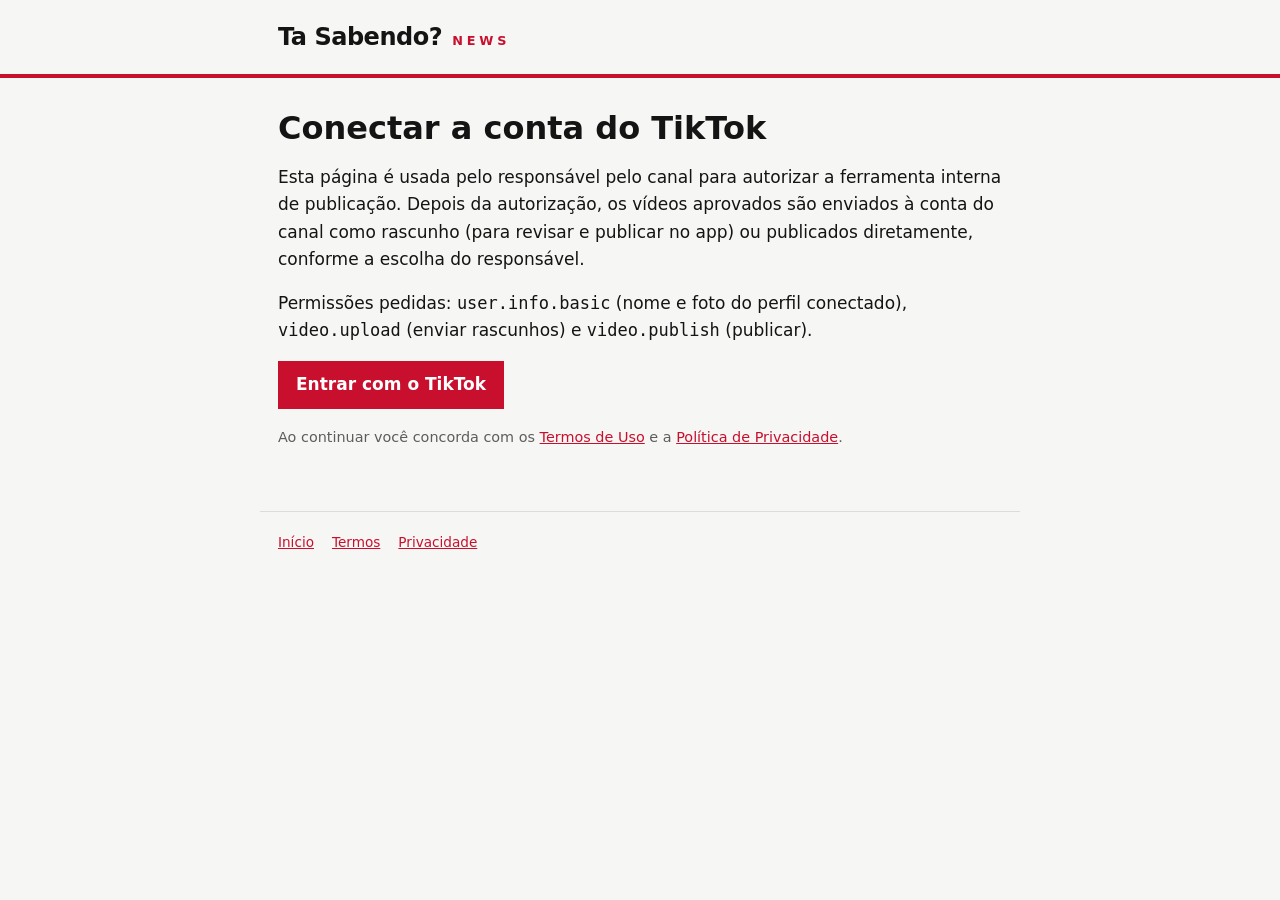
==== conectar.html @ f862f6e2 "Pagina Conectar conta do TikTok" ====
﻿<!doctype html>
<html lang="pt-BR"><head><meta charset="utf-8"><meta name="viewport" content="width=device-width,initial-scale=1,viewport-fit=cover">
<meta name="robots" content="noindex"><title>Conectar conta · Ta Sabendo? news</title>
<link rel="stylesheet" href="estilo.css"></head><body>
<header><div class="in"><a href="./">Ta Sabendo?</a><span>NEWS</span></div></header>
<main>
<h1>Conectar a conta do TikTok</h1>
<p>Esta página é usada pelo responsável pelo canal para autorizar a ferramenta interna de publicação. Depois da autorização, os vídeos aprovados são enviados à conta do canal como rascunho (para revisar e publicar no app) ou publicados diretamente, conforme a escolha do responsável.</p>
<p>Permissões pedidas: <code>user.info.basic</code> (nome e foto do perfil conectado), <code>video.upload</code> (enviar rascunhos) e <code>video.publish</code> (publicar).</p>
<p><button id="entrar">Entrar com o TikTok</button></p>
<p class="meta">Ao continuar você concorda com os <a href="termos.html">Termos de Uso</a> e a <a href="privacidade.html">Política de Privacidade</a>.</p>
</main>
<footer><a href="./">Início</a><a href="termos.html">Termos</a><a href="privacidade.html">Privacidade</a></footer>
<script>
const CLIENT_KEY = "sbaw26r3gwras44yjm";
document.getElementById("entrar").onclick = () => {
  const estado = crypto.getRandomValues(new Uint32Array(2)).join("");
  try { sessionStorage.setItem("estado", estado); } catch (e) {}
  const q = new URLSearchParams({client_key: CLIENT_KEY, scope: "user.info.basic,video.upload,video.publish",
    response_type: "code", redirect_uri: "https://tasabendonews2027.github.io/callback.html", state: estado});
  location.href = "https://www.tiktok.com/v2/auth/authorize/?" + q.toString();
};
</script>
</body></html>
---- estilo.css ----
:root{--bg:#F6F6F4;--fg:#141414;--muted:#5d5d5d;--red:#C8102E;--line:#dcdcd8}
@media (prefers-color-scheme:dark){:root{--bg:#121214;--fg:#ececec;--muted:#a3a3a3;--red:#ff4d5e;--line:#2c2c30}}
*{box-sizing:border-box}
body{margin:0;background:var(--bg);color:var(--fg);font:17px/1.6 system-ui,-apple-system,"Segoe UI",Roboto,sans-serif}
header{border-bottom:4px solid var(--red)}
header .in,main,footer{max-width:760px;margin:0 auto;padding-left:max(18px,env(safe-area-inset-left));padding-right:max(18px,env(safe-area-inset-right))}
header .in{display:flex;align-items:baseline;gap:10px;padding-block:18px}
header a{color:var(--fg);text-decoration:none;font-weight:800;font-size:1.5rem;letter-spacing:-.02em}
header span{font-size:.8rem;letter-spacing:.3em;font-weight:700;color:var(--red)}
main{padding-block:32px 48px}
h1{font-size:2rem;line-height:1.15;margin:0 0 8px}
h2{font-size:1.15rem;margin:32px 0 6px}
p,li{max-width:68ch}
.meta{color:var(--muted);font-size:.9rem}
a{color:var(--red)}
code,.box{font-family:ui-monospace,Consolas,monospace}
.box{display:block;background:var(--line);padding:14px;word-break:break-all;margin:12px 0;font-size:.95rem}
button{font:inherit;font-weight:700;background:var(--red);color:#fff;border:0;padding:10px 18px;cursor:pointer}
footer{border-top:1px solid var(--line);padding-block:20px;color:var(--muted);font-size:.85rem;display:flex;gap:18px;flex-wrap:wrap}
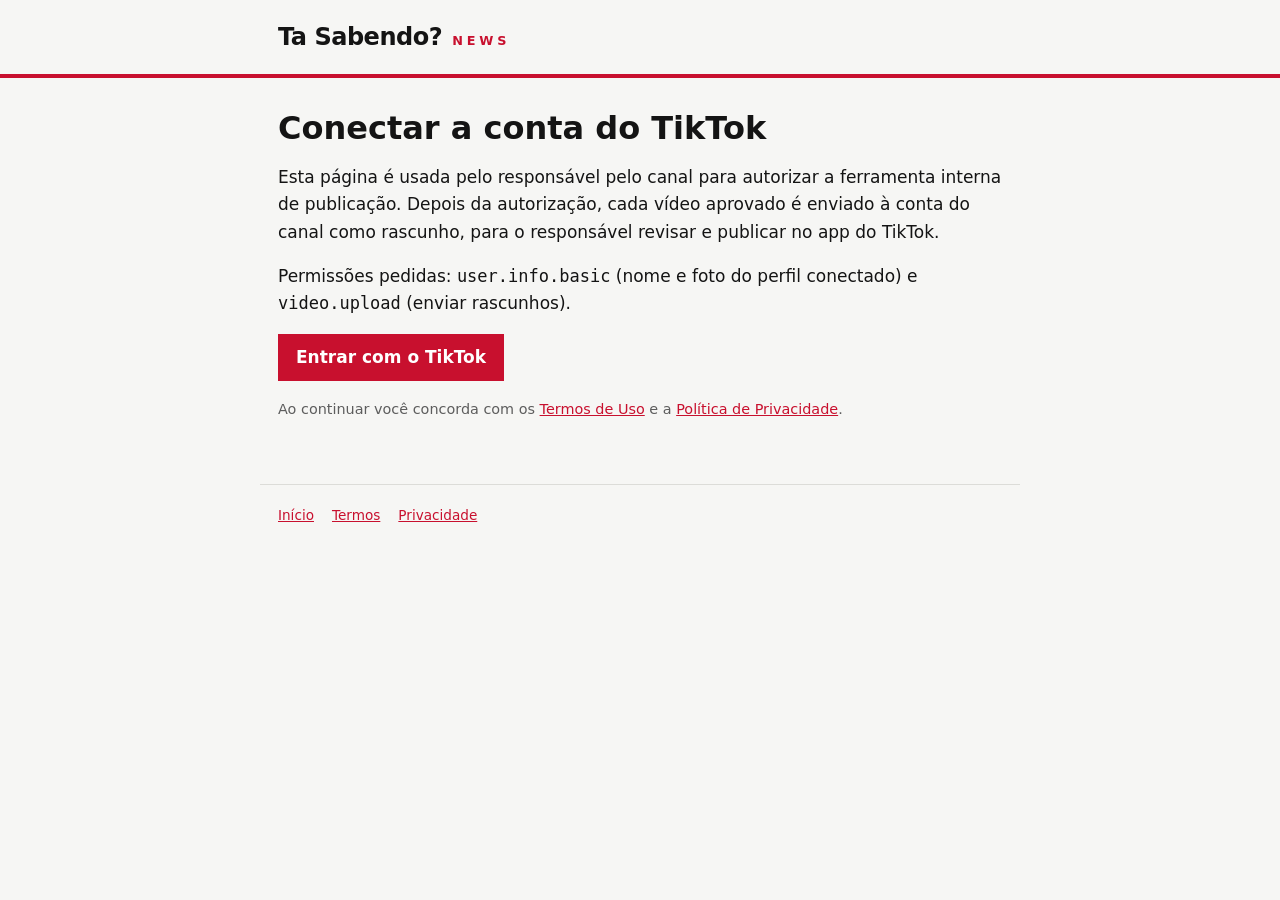
==== commit 45764166: "Conectar: pedir so user.info.basic e video.upload" ====
--- a/conectar.html
+++ b/conectar.html
@@ -5,8 +5,8 @@
 <header><div class="in"><a href="./">Ta Sabendo?</a><span>NEWS</span></div></header>
 <main>
 <h1>Conectar a conta do TikTok</h1>
-<p>Esta página é usada pelo responsável pelo canal para autorizar a ferramenta interna de publicação. Depois da autorização, os vídeos aprovados são enviados à conta do canal como rascunho (para revisar e publicar no app) ou publicados diretamente, conforme a escolha do responsável.</p>
-<p>Permissões pedidas: <code>user.info.basic</code> (nome e foto do perfil conectado), <code>video.upload</code> (enviar rascunhos) e <code>video.publish</code> (publicar).</p>
+<p>Esta página é usada pelo responsável pelo canal para autorizar a ferramenta interna de publicação. Depois da autorização, cada vídeo aprovado é enviado à conta do canal como rascunho, para o responsável revisar e publicar no app do TikTok.</p>
+<p>Permissões pedidas: <code>user.info.basic</code> (nome e foto do perfil conectado) e <code>video.upload</code> (enviar rascunhos).</p>
 <p><button id="entrar">Entrar com o TikTok</button></p>
 <p class="meta">Ao continuar você concorda com os <a href="termos.html">Termos de Uso</a> e a <a href="privacidade.html">Política de Privacidade</a>.</p>
 </main>
@@ -16,7 +16,7 @@
 document.getElementById("entrar").onclick = () => {
   const estado = crypto.getRandomValues(new Uint32Array(2)).join("");
   try { sessionStorage.setItem("estado", estado); } catch (e) {}
-  const q = new URLSearchParams({client_key: CLIENT_KEY, scope: "user.info.basic,video.upload,video.publish",
+  const q = new URLSearchParams({client_key: CLIENT_KEY, scope: "user.info.basic,video.upload",
     response_type: "code", redirect_uri: "https://tasabendonews2027.github.io/callback.html", state: estado});
   location.href = "https://www.tiktok.com/v2/auth/authorize/?" + q.toString();
 };
